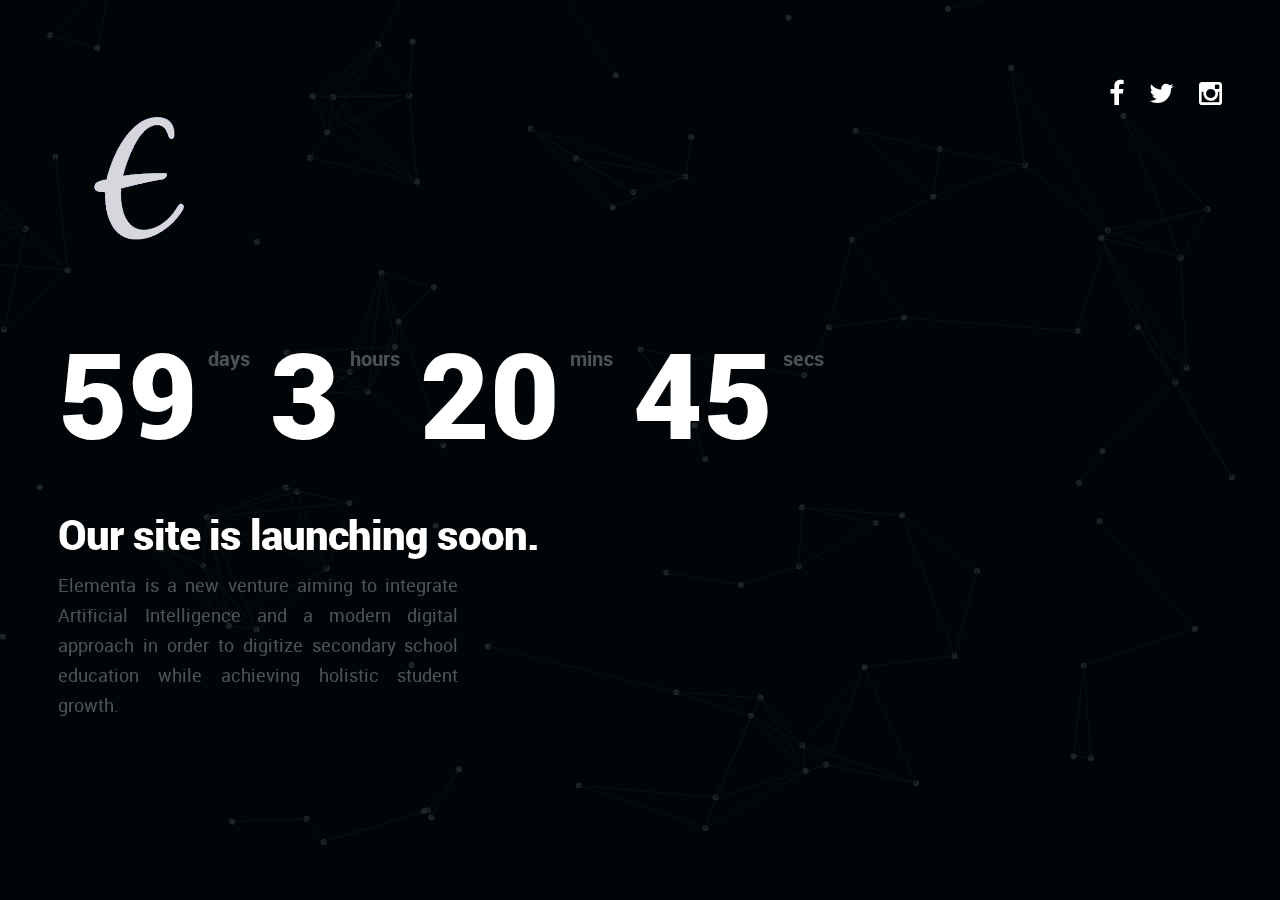
==== index.html @ 538e4998 "Clarification" ====
<!DOCTYPE html>
<!--[if IE 8 ]><html class="no-js oldie ie8" lang="en"> <![endif]-->
<!--[if IE 9 ]><html class="no-js oldie ie9" lang="en"> <![endif]-->
<!--[if (gte IE 9)|!(IE)]><!--><html class="no-js" lang="en"> <!--<![endif]-->
<head>

   <!--- basic page needs
   ================================================== -->
   <meta charset="utf-8">
	<title>Elementa</title>
	<meta name="description" content="">  
	<meta name="author" content="">

   <!-- mobile specific metas
   ================================================== -->
	<meta name="viewport" content="width=device-width, initial-scale=1, maximum-scale=1">

 	<!-- CSS
   ================================================== -->
   <link rel="stylesheet" href="css/base.css">  
   <link rel="stylesheet" href="css/main.css">
   <link rel="stylesheet" href="css/vendor.css">

   <!-- script
   ================================================== -->
	<script src="js/modernizr.js"></script>

   <!-- favicons
	================================================== -->
	<link rel="icon" type="image/png" href="favicon.png">

</head>

<body id="top">

	<!-- header 
   ================================================== -->
   <header>

   <div class="row">
   		<div class="logo">
	         <a href="index.html">Khronos</a>
	      </div> 

			<div class="social-links">
			   <ul>
					<li><a href="https://www.facebook.com/elementaedu/"><i class="fa fa-facebook"></i></a></li>
					<li><a href="https://twitter.com/Elementa_bounds"><i class="fa fa-twitter"></i></a></li>
				   				   
				   <li><a href="https://www.instagram.com/elementa_educate/"><i class="fa fa-instagram"></i></a></li> 
				   			     			
				</ul>
			</div>
   	</div> 

   </header> <!-- /header -->   

   <!-- home
   ================================================== -->
   <section id="home" class="home-particles">

   	<div class="shadow-overlay"></div>

   	<div class="content-wrap-table">		   

		   <div class="main-content-tablecell">

		   	<div class="row">
		   		<div class="col-twelve">

		   			<div id="counter">
		   				<div class="half">
		   					<span>59 <sup>days</sup></span> 
		 						<span>3 <sup>hours</sup></span>
		   				</div>
							<div class="half">
								<span>20 <sup>mins</sup></span>
		 						<span>45 <sup>secs</sup></span>
		 					</div> 
		   			</div>

			  			<div class="bottom-text">
			  				<h1>Our site is launching soon.</h1>
				  			<p style="text-align: justify;">
							Elementa is a new venture aiming to integrate Artificial Intelligence and a modern digital approach in order to digitize secondary school education while achieving holistic student growth. 
				  			</p>				  				
			  			</div>			  						  			   			

			   	</div> <!-- /twelve --> 

			   
		   	</div> <!-- /row -->  

		   </div> <!-- /main-content --> 
		   
		</div> <!-- /content-wrap -->
   
   </section> <!-- /home -->



   <!-- Java Script
   ================================================== --> 
   <script src="js/jquery-2.1.3.min.js"></script>
   <script src="js/plugins.js"></script>
   <script src="js/main.js"></script>

</body>

</html>
---- css/base.css ----
/* =================================================================== 
 *
 *  Khronos v1.0 Base Stylesheet
 *  url: www.styleshout.com
 *  06-10-2016
 *  ------------------------------------------------------------------
 *
 *  TOC:
 *  01. reset
 *  02. basic/base setup styles
 *  03. grid
 *  04. MISC
 *
 * =================================================================== */

 
/* ===================================================================
 * 01. reset - normalize.css v3.0.2 | MIT License | git.io/normalize
 *
 * ------------------------------------------------------------------- */

html {
	font-family: sans-serif;
	-ms-text-size-adjust: 100%;
	-webkit-text-size-adjust: 100%;
}

body {
	margin: 0;
}

article,
aside,
details,
figcaption,
figure,
footer,
header,
hgroup,
main,
menu,
nav,
section,
summary {
	display: block;
}

audio,
canvas,
progress,
video {
	display: inline-block;
	vertical-align: baseline;
}

audio:not([controls]) {
	display: none;
	height: 0;
}

[hidden],
template {
	display: none;
}

a {
	background: transparent;
}

a:active,
a:hover {
	outline: 0;
}

abbr[title] {
	border-bottom: 1px dotted;
}

b,
strong {
	font-weight: bold;
}

dfn {
	font-style: italic;
}

h1 {
	font-size: 2em;
	margin: 0.67em 0;
}

mark {
	background: #ff0;
	color: #000;
}

small {
	font-size: 80%;
}

sub,
sup {
	font-size: 75%;
	line-height: 0;
	position: relative;
	vertical-align: baseline;
}

sup {
	top: -0.5em;
}

sub {
	bottom: -0.25em;
}

img {
	border: 0;
}

svg:not(:root) {
	overflow: hidden;
}

figure {
	margin: 1em 40px;
}

hr {
	-moz-box-sizing: content-box;
	box-sizing: content-box;
	height: 0;
}

pre {
	overflow: auto;
}

code,
kbd,
pre,
samp {
	font-family: monospace, monospace;
	font-size: 1em;
}

button,
input,
optgroup,
select,
textarea {
	color: inherit;
	font: inherit;
	margin: 0;
}

button {
	overflow: visible;
}

button,
select {
	text-transform: none;
}

button,
html input[type="button"],
input[type="reset"],
input[type="submit"] {
	-webkit-appearance: button;
	cursor: pointer;
}

button[disabled],
html input[disabled] {
	cursor: default;
}

button::-moz-focus-inner,
input::-moz-focus-inner {
	border: 0;
	padding: 0;
}

input {
	line-height: normal;
}

input[type="checkbox"],
input[type="radio"] {
	box-sizing: border-box;
	padding: 0;
}

input[type="number"]::-webkit-inner-spin-button,
input[type="number"]::-webkit-outer-spin-button {
	height: auto;
}

input[type="search"] {
	-webkit-appearance: textfield;
	-moz-box-sizing: content-box;
	-webkit-box-sizing: content-box;
	box-sizing: content-box;
}

input[type="search"]::-webkit-search-cancel-button,
input[type="search"]::-webkit-search-decoration {
	-webkit-appearance: none;
}

fieldset {
	border: 1px solid #c0c0c0;
	margin: 0 2px;
	padding: 0.35em 0.625em 0.75em;
}

legend {
	border: 0;
	padding: 0;
}

textarea {
	overflow: auto;
}

optgroup {
	font-weight: bold;
}

table {
	border-collapse: collapse;
	border-spacing: 0;
}

td,
th {
	padding: 0;
}


/* ===================================================================
 * 02. basic/base setup styles - (_basic.scss)
 *
 * ------------------------------------------------------------------- */
html {
	font-size: 62.5%;
	box-sizing: border-box;
}

*,
*::before,
*::after {
	box-sizing: inherit;
}

body {
	font-weight: normal;
	line-height: 1;
	text-rendering: optimizeLegibility;
	word-wrap: break-word;
	-webkit-overflow-scrolling: touch;
	-webkit-text-size-adjust: none;
}

body,
input,
button {
	-moz-osx-font-smoothing: grayscale;
	-webkit-font-smoothing: antialiased;
}

/* -------------------------------------------------------------------
 * Media - (_basic.scss)
 * ------------------------------------------------------------------- */
img,
video {
	max-width: 100%;
	height: auto;
}

/* -------------------------------------------------------------------
 * Typography resets - (_basic.scss)
 * ------------------------------------------------------------------- */
div, dl, dt, dd, ul, ol, li, h1, h2, h3, h4, h5, h6, pre, form, p, blockquote, th, td {
	margin: 0;
	padding: 0;
}
h1, h2, h3, h4, h5, h6 {
	-webkit-font-variant-ligatures: common-ligatures;
	-moz-font-variant-ligatures: common-ligatures;
	font-variant-ligatures: common-ligatures;
	text-rendering: optimizeLegibility;
}
em, i {
	font-style: italic;
	line-height: inherit;
}
strong, b {
	font-weight: bold;
	line-height: inherit;
}
small {
	font-size: 60%;
	line-height: inherit;
}
ol, ul {
	list-style: none;
}
li {
	display: block;
}

/* -------------------------------------------------------------------
 * links - (_basic.scss)
 * ------------------------------------------------------------------- */
a {
	text-decoration: none;
	line-height: inherit;
}

a img {
	border: none;
}

/* ------------------------------------------------------------------- 
 * inputs - (_basic.scss)
 * ------------------------------------------------------------------- */
fieldset {
	margin: 0;
	padding: 0;
}

input[type="email"],
input[type="number"],
input[type="search"],
input[type="text"],
input[type="tel"],
input[type="url"],
input[type="password"],
textarea {
	-webkit-appearance: none;
	-moz-appearance: none;
	-ms-appearance: none;
	-o-appearance: none;
	appearance: none;
}


/* ===================================================================
 * 03. grid - (_grid.scss)
 *
 * ------------------------------------------------------------------- */
.row {
	width: 94%;
	max-width: 1170px;
	margin: 0 auto;
}

.row:before,
.row:after {
	content: "";
	display: table;
}

.row:after {
	clear: both;
}

.row .row {
	width: auto;
	max-width: none;
	margin-left: -20px;
	margin-right: -20px;
}

[class*="col-"],
.bgrid {
	float: left;
}

[class*="col-"] + [class*="col-"].end {
	float: right;
}

[class*="col-"] {
	padding: 0 20px;
}

.col-one {
	width: 8.33333%;
}
.col-two, .col-1-6 {
	width: 16.66667%;
}
.col-three, .col-1-4 {
	width: 25%;
}
.col-four, .col-1-3 {
	width: 33.33333%;
}
.col-five {
	width: 41.66667%;
}
.col-six, .col-1-2 {
	width: 50%;
}
.col-seven {
	width: 58.33333%;
}
.col-eight, .col-2-3 {
	width: 66.66667%;
}
.col-nine, .col-3-4 {
	width: 75%;
}
.col-ten, .col-5-6 {
	width: 83.33333%;
}
.col-eleven {
	width: 91.66667%;
}
.col-twelve, .col-full {
	width: 100%;
}

/* --------------------------------------------------------------- 
 * small screens - (_base.scss)
 * --------------------------------------------------------------- */
@media screen and (max-width:1024px) {
	.row .row {
		margin-left: -18px;
		margin-right: -18px;
	}

	[class*="col-"] {
		padding: 0 18px;
	}

}

/* ---------------------------------------------------------------
 * tablets - (_base.scss)
 * --------------------------------------------------------------- */
@media screen and (max-width:768px) {
	.row {
		width: auto;
		padding-left: 30px;
		padding-right: 30px;
	}

	.row .row {
		padding-left: 0;
		padding-right: 0;
		margin-left: -15px;
		margin-right: -15px;
	}

	[class*="col-"] {
		padding: 0 15px;
	}

	.tab-1-4 {
		width: 25%;
	}

	.tab-1-3 {
		width: 33.33333%;
	}

	.tab-1-2 {
		width: 50%;
	}

	.tab-2-3 {
		width: 66.66667%;
	}

	.tab-3-4 {
		width: 75%;
	}

	.tab-full {
		width: 100%;
	}

}

/* --------------------------------------------------------------- 
 * large mobile devices - (_base.scss)
 * --------------------------------------------------------------- */
@media screen and (max-width:600px) {
	.row {
		padding-left: 25px;
		padding-right: 25px;
	}

	.row .row {
		margin-left: -10px;
		margin-right: -10px;
	}

	[class*="col-"] {
		padding: 0 10px;
	}

	.mob-1-4 {
		width: 25%;
	}

	.mob-1-2 {
		width: 50%;
	}

	.mob-3-4 {
		width: 75%;
	}

	.mob-full {
		width: 100%;
	}

}

/* --------------------------------------------------------------- 
 * small mobile devices - (_base.scss)
 * --------------------------------------------------------------- */
@media screen and (max-width:400px) {
	.row .row {
		padding-left: 0;
		padding-right: 0;
		margin-left: 0;
		margin-right: 0;
	}

	[class*="col-"] {
		width: 100% !important;
		float: none !important;
		clear: both !important;
		margin-left: 0;
		margin-right: 0;
		padding: 0;
	}

	[class*="col-"] + [class*="col-"].end {
		float: none;
	}

}


/* ===================================================================
 * block grids - (_base.scss)
 *
 * ------------------------------------------------------------------- */

[class*="block-"]:before, [class*="block-"]:after {
	content: "";
	display: table;
}

[class*="block-"]:after {
	clear: both;
}

.block-1-6 .bgrid {
	width: 16.66667%;
}

.block-1-4 .bgrid {
	width: 25%;
}

.block-1-3 .bgrid {
	width: 33.33333%;
}

.block-1-2 .bgrid {
	width: 50%;
}

/**
 * Clearing for block grid columns. Allow columns with 
 * different heights to align properly.
 */
.block-1-6 .bgrid:nth-child(6n+1),
.block-1-4 .bgrid:nth-child(4n+1),
.block-1-3 .bgrid:nth-child(3n+1),
.block-1-2 .bgrid:nth-child(2n+1) {
	clear: both;
}

/* ---------------------------------------------------------------
 * small screens - (_base.scss)
 * --------------------------------------------------------------- */
@media screen and (max-width:1024px) {
	.block-s-1-6 .bgrid {
		width: 16.66667%;
	}

	.block-s-1-4 .bgrid {
		width: 25%;
	}

	.block-s-1-3 .bgrid {
		width: 33.33333%;
	}

	.block-s-1-2 .bgrid {
		width: 50%;
	}

	.block-s-full .bgrid {
		width: 100%;
		clear: both;
	}

	[class*="block-s-"] .bgrid:nth-child(n) {
		clear: none;
	}

	.block-s-1-6 .bgrid:nth-child(6n+1),
	.block-s-1-4 .bgrid:nth-child(4n+1),
	.block-s-1-3 .bgrid:nth-child(3n+1),
	.block-s-1-2 .bgrid:nth-child(2n+1) {
		clear: both;
	}

}

/* ---------------------------------------------------------------
 * tablets - (_base.scss)
 * --------------------------------------------------------------- */
@media screen and (max-width:768px) {
	.block-tab-1-6 .bgrid {
		width: 16.66667%;
	}

	.block-tab-1-4 .bgrid {
		width: 25%;
	}

	.block-tab-1-3 .bgrid {
		width: 33.33333%;
	}

	.block-tab-1-2 .bgrid {
		width: 50%;
	}

	.block-tab-full .bgrid {
		width: 100%;
		clear: both;
	}

	[class*="block-tab-"] .bgrid:nth-child(n) {
		clear: none;
	}

	.block-tab-1-6 .bgrid:nth-child(6n+1),
	.block-tab-1-4 .bgrid:nth-child(4n+1),
	.block-tab-1-3 .bgrid:nth-child(3n+1),
	.block-tab-1-2 .bgrid:nth-child(2n+1) {
		clear: both;
	}

}

/* ---------------------------------------------------------------
 * large mobile devices - (_base.scss)
 * --------------------------------------------------------------- */
@media screen and (max-width:600px) {
	.block-mob-1-6 .bgrid {
		width: 16.66667%;
	}

	.block-mob-1-4 .bgrid {
		width: 25%;
	}

	.block-mob-1-3 .bgrid {
		width: 33.33333%;
	}

	.block-mob-1-2 .bgrid {
		width: 50%;
	}

	.block-mob-full .bgrid {
		width: 100%;
		clear: both;
	}

	[class*="block-mob-"] .bgrid:nth-child(n) {
		clear: none;
	}

	.block-mob-1-6 .bgrid:nth-child(6n+1),
	.block-mob-1-4 .bgrid:nth-child(4n+1),
	.block-mob-1-3 .bgrid:nth-child(3n+1),
	.block-mob-1-2 .bgrid:nth-child(2n+1) {
		clear: both;
	}

}

/* ---------------------------------------------------------------
 * stack on small mobile devices - (_base.scss)
 * --------------------------------------------------------------- */
@media screen and (max-width:400px) {
	.stack .bgrid {
		width: 100% !important;
		float: none !important;
		clear: both !important;
		margin-left: 0;
		margin-right: 0;
	}

}


/* ===================================================================
 * 04. MISC  - (_base.scss)
 *
 * ------------------------------------------------------------------- */

/**
 * Clearing - (http://nicolasgallagher.com/micro-clearfix-hack/
 */
.group:before,
.group:after {
	content: "";
	display: table;
}

.group:after {
	clear: both;
}

/**
 * Misc Helper Styles 
 */
.hide {
	display: none;
}

.invisible {
	visibility: hidden;
}

.antialiased {
	-webkit-font-smoothing: antialiased;
	-moz-osx-font-smoothing: grayscale;
}

.overflow-hidden {
	overflow: hidden;
}

.remove-bottom {
	margin-bottom: 0;
}

.half-bottom {
	margin-bottom: 1.5rem !important;
}

.add-bottom {
	margin-bottom: 3rem !important;
}

.no-border {
	border: none;
}

.full-width {
	width: 100%;
}

.text-center {
	text-align: center;
}

.text-left {
	text-align: left;
}

.text-right {
	text-align: right;
}

.pull-left {
	float: left;
}

.pull-right {
	float: right;
}

.align-center {
	margin-left: auto;
	margin-right: auto;
	text-align: center;
}
---- css/main.css ----
/* =================================================================== 
 *
 *  Khronos v1.0 Main Stylesheet
 *  url: www.styleshout.com
 *  06-10-2016
 *  ------------------------------------------------------------------
 *
 *  TOC:
 *  01. webfonts and iconfonts
 *  02. base style overrides
 *  03. typography & general theme styles
 *  04. preloader
 *  05. forms
 *  06. buttons
 *  07. other components
 *  08. header styles
 *  09. home
 *  10. info
 *  11. cta
 *  12. footer
 *
 * =================================================================== */


/* ===================================================================
 * 01. webfonts and iconfonts - (_document-setup)
 *
 * ------------------------------------------------------------------- */
@import url("fonts.css");
@import url("font-awesome/css/font-awesome.min.css");
@import url("micons/micons.css");


/* ===================================================================
 * 02. base style overrides - (_document-setup)
 *
 * ------------------------------------------------------------------- */
html {
	font-size: 10px;
}
@media only screen and (max-width:1024px) {
	html {
		font-size: 9.375px;
	}
}
@media only screen and (max-width:768px) {
	html {
		font-size: 10px;
	}
}
@media only screen and (max-width:400px) {
	html {
		font-size: 9.375px;
	}
}
html, body {
	height: 100%;
}
body {
	background: #FFFFFF;
	font-family: "roboto-regular", sans-serif;
	font-size: 1.6rem;
	line-height: 3rem;
	color: #333333;
}

/* ------------------------------------------------------------------- 
 * links - (_document-setup) 
 * ------------------------------------------------------------------- */
a, a:visited {
	color: #057f78;
	-moz-transition: all 0.3s ease-in-out;
	-o-transition: all 0.3s ease-in-out;
	-webkit-transition: all 0.3s ease-in-out;
	-ms-transition: all 0.3s ease-in-out;
	transition: all 0.3s ease-in-out;
}
a:hover, a:focus {
	color: #000000;
}

/* ===================================================================
 * 03. typography & general theme styles - (_document-setup.scss) 
 *
 * ------------------------------------------------------------------- */
h1, h2, h3, h4, h5, h6, .h01, .h02, .h03, .h04, .h05, .h06 {
	font-family: "roboto-black", sans-serif;
	color: #151515;
	font-style: normal;
	text-rendering: optimizeLegibility;
	margin-bottom: 2.1rem;
}
h3, .h03, h4, .h04 {
	margin-bottom: 1.8rem;
}
h5, .h05, h6, .h06 {
	margin-bottom: 1.2rem;
}
h1, .h01 {
	font-size: 3.1rem;
	line-height: 1.35;
	letter-spacing: -.1rem;
}
@media only screen and (max-width:600px) {
	h1, .h01 {
		font-size: 2.6rem;
		letter-spacing: -.07rem;
	}
}
h2, .h02 {
	font-size: 2.4rem;
	line-height: 1.25;
}
h3, .h03 {
	font-size: 2rem;
	line-height: 1.5;
}
h4, .h04 {
	font-size: 1.7rem;
	line-height: 1.76;
}
h5, .h05 {
	font-size: 1.4rem;
	line-height: 1.7;
	text-transform: uppercase;
	letter-spacing: .2rem;
}
h6, .h06 {
	font-size: 1.3rem;
	line-height: 1.85;
	text-transform: uppercase;
	letter-spacing: .2rem;
}
p img {
	margin: 0;
}
p.lead {
	font-family: "roboto-light", serif;
	font-size: 2rem;
	line-height: 1.8;
	color: #4d4d4d;
}
@media only screen and (max-width:768px) {
	p.lead {
		font-size: 1.8rem;
	}
}
em, i, strong, b {
	font-size: 1.6rem;
	line-height: 3rem;
	font-style: normal;
	font-weight: normal;
}
em, i {
	font-family: "roboto-italic", serif;
}
strong, b {
	font-family: "roboto-bold", serif;
}
small {
	font-size: 1.1rem;
	line-height: inherit;
}
blockquote {
	margin: 3rem 0;
	padding-left: 4rem;
	position: relative;
}
blockquote:before {
	content: "\201C";
	font-size: 8rem;
	line-height: 0px;
	margin: 0;
	color: #333;
	font-family: arial, sans-serif;
	position: absolute;
	top: 3rem;
	left: 0;
}
blockquote p {
	font-family: georgia, serif;
	font-style: italic;
	padding: 0;
	font-size: 1.9rem;
	line-height: 1.75;
}
blockquote cite {
	display: block;
	font-size: 1.2rem;
	font-style: normal;
	line-height: 1.65;
}
blockquote cite:before {
	content: "\2014 \0020";
}
blockquote cite a, blockquote cite a:visited {
	color: #4d4d4d;
	border: none;
}
abbr {
	font-family: "roboto-bold", serif;
	font-variant: small-caps;
	text-transform: lowercase;
	letter-spacing: .05rem;
	color: #4d4d4d;
}
var, kbd, samp, code, pre {
	font-family: Consolas, "Andale Mono", Courier, "Courier New", monospace;
}
pre {
	padding: 2.4rem 3rem 3rem;
	background: #F1F1F1;
}
code {
	font-size: 1.4rem;
	margin: 0 .2rem;
	padding: .3rem .6rem;
	white-space: nowrap;
	background: #F1F1F1;
	border: 1px solid #E1E1E1;
	border-radius: 3px;
}
pre > code {
	display: block;
	white-space: pre;
	line-height: 2;
	padding: 0;
	margin: 0;
}
pre.prettyprint > code {
	border: none;
}
del {
	text-decoration: line-through;
}
abbr[title], dfn[title] {
	border-bottom: 1px dotted;
	cursor: help;
}
mark {
	background: #FFF49B;
	color: #000;
}
hr {
	border: solid #d2d2d2;
	border-width: 1px 0 0;
	clear: both;
	margin: 2.4rem 0 1.5rem;
	height: 0;
}

/* ------------------------------------------------------------------- 
 * Lists - (_document-setup)  
 * ------------------------------------------------------------------- */
ol {
	list-style: decimal;
}
ul {
	list-style: disc;
}
li {
	display: list-item;
}
ol, ul {
	margin-left: 1.7rem;
}
ul li {
	padding-left: .4rem;
}
ul ul, ul ol, ol ol, ol ul {
	margin: .6rem 0 .6rem 1.7rem;
}
ul.disc li {
	display: list-item;
	list-style: none;
	padding: 0 0 0 .8rem;
	position: relative;
}
ul.disc li::before {
	content: "";
	display: inline-block;
	width: 8px;
	height: 8px;
	border-radius: 50%;
	background: #034e4a;
	position: absolute;
	left: -17px;
	top: 11px;
	vertical-align: middle;
}
dt {
	margin: 0;
	color: #034e4a;
}
dd {
	margin: 0 0 0 2rem;
}

/* ------------------------------------------------------------------- 
 * Spacing - (_document-setup)  
 * ------------------------------------------------------------------- */
button, .button {
	margin-bottom: 1.2;
}
fieldset {
	margin-bottom: 1.5rem;
}
input,
textarea,
select,
pre,
blockquote,
figure,
table,
p,
ul,
ol,
dl,
form,
.fluid-video-wrapper,
.ss-custom-select {
	margin-bottom: 3rem;
}

/* ------------------------------------------------------------------- 
 * floated image - (_document-setup)  
 * ------------------------------------------------------------------- */
img.pull-right {
	margin: 1.5rem 0 0 3rem;
}
img.pull-left {
	margin: 1.5rem 3rem 0 0;
}

/* ------------------------------------------------------------------- 
 * block grids paddings
 * ------------------------------------------------------------------- */
.bgrid {
	padding: 0 20px;
}
@media only screen and (max-width:1024px) {
	.bgrid {
		padding: 0 18px;
	}
}
@media only screen and (max-width:768px) {
	.bgrid {
		padding: 0 15px;
	}
}
@media only screen and (max-width:600px) {
	.bgrid {
		padding: 0 10px;
	}
}
@media only screen and (max-width:400px) {
	.bgrid {
		padding: 0;
	}
}

 
/* ===================================================================
 * 04. preloader - (_preloader-1.scss)
 *
 * ------------------------------------------------------------------- */
#preloader {
	position: fixed;
	top: 0;
	left: 0;
	right: 0;
	bottom: 0;
	background: #050505;
	z-index: 800;
	height: 100%;
	width: 100%;
}
.no-js #preloader, .oldie #preloader {
	display: none;
}
#loader {
	position: absolute;
	left: 50%;
	top: 50%;
	width: 60px;
	height: 60px;
	margin: -30px 0 0 -30px;
	padding: 0;
}
#loader:before {
	content: "";
	border-top: 6px solid rgba(255, 255, 255, 0.1);
	border-right: 6px solid rgba(255, 255, 255, 0.1);
	border-bottom: 6px solid rgba(255, 255, 255, 0.1);
	border-left: 6px solid #FFFFFF;
	-webkit-animation: load 1.1s infinite linear;
	animation: load 1.1s infinite linear;
	display: block;
	border-radius: 50%;
	width: 60px;
	height: 60px;
}
@-webkit-keyframes load {
	0% {
		-webkit-transform: rotate(0deg);
		transform: rotate(0deg);
	}
	100% {
		-webkit-transform: rotate(360deg);
		transform: rotate(360deg);
	}
}
@keyframes load {
	0% {
		-webkit-transform: rotate(0deg);
		transform: rotate(0deg);
	}
	100% {
		-webkit-transform: rotate(360deg);
		transform: rotate(360deg);
	}
}


/* ===================================================================
 * 05. forms - (_forms.scss)
 *
 * ------------------------------------------------------------------- */
fieldset {
	border: none;
}
input[type="email"],
input[type="number"],
input[type="search"],
input[type="text"],
input[type="tel"],
input[type="url"],
input[type="password"],
textarea,
select {
	display: block;
	height: 6rem;
	padding: 1.5rem 2rem;
	border: none;
	border-bottom: 3px solid rgba(17, 17, 17, 0.5);
	outline: none;
	vertical-align: middle;
	color: #333333;
	font-family: "roboto-regular", sans-serif;
	font-size: 1.7rem;
	line-height: 3rem;
	max-width: 100%;
	background: transparent;
	-moz-transition: all 0.3s ease-in-out;
	-o-transition: all 0.3s ease-in-out;
	-webkit-transition: all 0.3s ease-in-out;
	-ms-transition: all 0.3s ease-in-out;
	transition: all 0.3s ease-in-out;
}
textarea {
	min-height: 25rem;
}
input[type="email"]:focus,
input[type="number"]:focus,
input[type="search"]:focus,
input[type="text"]:focus,
input[type="tel"]:focus,
input[type="url"]:focus,
input[type="password"]:focus,
textarea:focus,
select:focus {
	color: #000000;
	border-color: #034e4a;
}
label, legend {
	font-family: "roboto-bold", sans-serif;
	font-size: 1.6rem;
	margin-bottom: .6rem;
	color: black;
	display: block;
}
input[type="checkbox"],
input[type="radio"] {
	display: inline;
}

label > .label-text {
	display: inline-block;
	margin-left: 1rem;
	font-family: "roboto-regular", sans-serif;
	line-height: inherit;
}

label > input[type="checkbox"],
label > input[type="radio"] {
	margin: 0;
	position: relative;
	top: .15rem;
}

/* ------------------------------------------------------------------- 
 * Style Placeholder Text  
 * ------------------------------------------------------------------- */
::-webkit-input-placeholder {
	color: gray;
}
:-moz-placeholder {
	color: gray;  /* Firefox 18- */
}
::-moz-placeholder {
	color: gray;  /* Firefox 19+ */
}
:-ms-input-placeholder {
	color: gray;
}
.placeholder {
	color: gray !important;
}

/* ===================================================================
 * 06. buttons - (_button-essentials.scss)
 *
 * ------------------------------------------------------------------- */
.button,
a.button,
button,
input[type="submit"],
input[type="reset"],
input[type="button"] {
	display: inline-block;
	font-family: "roboto-black", sans-serif;
	font-size: 1.4rem;
	text-transform: uppercase;
	letter-spacing: .3rem;
	height: 5.4rem;
	line-height: 5.4rem;
	padding: 0 3rem;
	margin: 0 .3rem 1.2rem 0;
	background: #d8d8d8;
	color: #313131;
	text-decoration: none;
	cursor: pointer;
	text-align: center;
	white-space: nowrap;
	border: none;
	-moz-transition: all 0.3s ease-in-out;
	-o-transition: all 0.3s ease-in-out;
	-webkit-transition: all 0.3s ease-in-out;
	-ms-transition: all 0.3s ease-in-out;
	transition: all 0.3s ease-in-out;
}

.button:hover,
a.button:hover,
button:hover,
input[type="submit"]:hover,
input[type="reset"]:hover,
input[type="button"]:hover,
.button:focus,
button:focus,
input[type="submit"]:focus,
input[type="reset"]:focus,
input[type="button"]:focus {
	background: #bebebe;
	color: #000000;
	outline: 0;
}

.button.button-primary,
a.button.button-primary,
button.button-primary,
input[type="submit"].button-primary,
input[type="reset"].button-primary,
input[type="button"].button-primary {
	background: #034e4a;
	color: #FFFFFF;
}

.button.button-primary:hover,
a.button.button-primary:hover,
button.button-primary:hover,
input[type="submit"].button-primary:hover,
input[type="reset"].button-primary:hover,
input[type="button"].button-primary:hover,
.button.button-primary:focus,
button.button-primary:focus,
input[type="submit"].button-primary:focus,
input[type="reset"].button-primary:focus,
input[type="button"].button-primary:focus {
	background: #1f1f1f;
}

button.full-width,
.button.full-width {
	width: 100%;
	margin-right: 0;
}

button.medium,
.button.medium {
	height: 5.7rem !important;
	line-height: 5.7rem !important;
	padding: 0 1.8rem !important;
}

button.large,
.button.large {
	height: 6rem !important;
	line-height: 6rem !important;
	padding: 0rem 3rem !important;
}

button.stroke,
.button.stroke {
	background: transparent !important;
	border: 3px solid #313131;
	line-height: 4.8rem;
}

button.stroke.medium,
.button.stroke.medium {
	line-height: 5.1rem !important;
}

button.stroke.large,
.button.stroke.large {
	line-height: 5.4rem !important;
}

button.stroke:hover,
.button.stroke:hover {
	border: 3px solid #034e4a;
	color: #034e4a;
}

button::-moz-focus-inner,
input::-moz-focus-inner {
	border: 0;
	padding: 0;
}


/* ===================================================================
 * 07. other components - (_others.scss)
 *
 * ------------------------------------------------------------------- */

/* ------------------------------------------------------------------- 
 * additional typo styles - (_additional-typo.scss)
 * ------------------------------------------------------------------- */

/* drop cap 
 * ----------------------------------------------- */
.drop-cap:first-letter {
	float: left;
	margin: 0;
	padding: 1.5rem .6rem 0 0;
	font-size: 8.4rem;
	font-family: "roboto-bold", sans-serif;
	line-height: 6rem;
	text-indent: 0;
	background: transparent;
	color: #151515;
}

/* line definition style 
 * ----------------------------------------------- */
.lining dt, .lining dd {
	display: inline;
	margin: 0;
}
.lining dt + dt:before, .lining dd + dt:before {
	content: "\A";
	white-space: pre;
}
.lining dd + dd:before {
	content: ", ";
}
.lining dd + dd:before {
	content: ", ";
}
.lining dd:before {
	content: ": ";
	margin-left: -0.2em;
}

/* dictionary definition style 
 * ----------------------------------------------- */
.dictionary-style dt {
	display: inline;
	counter-reset: definitions;
}
.dictionary-style dt + dt:before {
	content: ", ";
	margin-left: -0.2em;
}
.dictionary-style dd {
	display: block;
	counter-increment: definitions;
}
.dictionary-style dd:before {
	content: counter(definitions, decimal) ". ";
}

/** 
 * Pull Quotes
 * -----------
 * markup:
 *
 * <aside class="pull-quote">
 *		<blockquote>
 *			<p></p>
 *		</blockquote>
 *	</aside>
 *
 * --------------------------------------------------------------------- */
.pull-quote {
	position: relative;
	padding: 2.1rem 3rem 2.1rem 0px;
}
.pull-quote:before, .pull-quote:after {
	height: 1em;
	position: absolute;
	font-size: 8rem;
	font-family: Arial, Sans-Serif;
	color: #333;
}
.pull-quote:before {
	content: "\201C";
	top: 33px;
	left: 0;
}
.pull-quote:after {
	content: '\201D';
	bottom: -33px;
	right: 0;
}
.pull-quote blockquote {
	margin: 0;
}
.pull-quote blockquote:before {
	content: none;
}

/** 
 * Stats Tab
 * ---------
 * markup:
 *
 * <ul class="stats-tabs">
 *		<li><a href="#">[value]<em>[name]</em></a></li>
 *	</ul>
 *
 * Extend this object into your markup.
 *
 * --------------------------------------------------------------------- */
.stats-tabs {
	padding: 0;
	margin: 3rem 0;
}
.stats-tabs li {
	display: inline-block;
	margin: 0 1.5rem 3rem 0;
	padding: 0 1.5rem 0 0;
	border-right: 1px solid #ccc;
}
.stats-tabs li:last-child {
	margin: 0;
	padding: 0;
	border: none;
}
.stats-tabs li a {
	display: inline-block;
	font-size: 2.5rem;
	font-family: "roboto-bold", sans-serif;
	border: none;
	color: #252525;
}
.stats-tabs li a:hover {
	color: #034e4a;
}
.stats-tabs li a em {
	display: block;
	margin: .6rem 0 0 0;
	font-size: 1.4rem;
	font-family: "roboto-regular", sans-serif;
	color: #4d4d4d;
}


/* ===================================================================
 * 08. header styles - (_layout.scss)
 *
 * ------------------------------------------------------------------- */
header {
	width: 100%;
	height: auto;
	position: absolute;
	left: 0;
	top: 0;
	z-index: 700;
}
header .row {
	height: auto;
	max-width: 1290px;
	position: relative;
}

/* ------------------------------------------------------------------- 
 * header logo - (_layout.css) 
 * ------------------------------------------------------------------- */
header .logo {
	position: relative;
	left: 0px;
	top: 0;
	margin-top: 78px;
}
header .logo a {
	display: block;
	margin: 0;
	padding: 0;
	outline: 0;
	border: none;
	width: 200px;
	height: 200px;
	background: url("../images/logo1.png") no-repeat center;
	background-size: 200px 200px;
	font: 0/0 a;
	text-shadow: none;
	color: transparent;
	-moz-transition: all 0.5s ease-in-out;
	-o-transition: all 0.5s ease-in-out;
	-webkit-transition: all 0.5s ease-in-out;
	-ms-transition: all 0.5s ease-in-out;
	transition: all 0.5s ease-in-out;
}

/* ------------------------------------------------------------------- 
 * header social - (_layout.css)  
 * ------------------------------------------------------------------- */
header .social-links {
	position: absolute;
	right: 20px;
	top: 78px;
	text-align: right;
}

header .social-links ul {
	display: block;
	list-style: none;
	margin: 0;
	padding: 0;
	font-size: 2.7rem;
}

header .social-links ul li {
	display: inline-block;
	padding: 0 .9rem;
}

header .social-links ul li:last-child {
	padding-right: 0;
}

header .social-links ul li a,
header .social-links ul li a:visited {
	color: #FFFFFF;
}

header .social-links ul li a:hover,
header .social-links ul li a:focus {
	color: #057f78;
}

/* ------------------------------------------------------------------- 
 * responsive:
 * header section 
 * ------------------------------------------------------------------- */
@media only screen and (max-width:1024px) {
	header .logo {
		left: 24px;
		margin-top: 42px;
	}
	header .logo a {
		width: 90px;
		height: 78px;
		background-size: 90px 78px;
	}
	header .social-links {
		right: 18px;
		top: 54px;
	}
}
@media only screen and (max-width:768px) {
	header .logo {
		left: 51px;
		margin-top: 36px;
	}
	header .logo a {
		width: 80px;
		height: 70px;
		background-size: 80px 70px;
	}
	header .social-links {
		right: 45px;
		top: 48px;
	}
}
@media only screen and (max-width:600px) {
	header .logo {
		left: 41px;
		margin-top: 30px;
	}
	header .logo a {
		width: 70px;
		height: 61px;
		background-size: 70px 61px;
	}
	header .social-links {
		right: 41px;
		top: 42px;
	}
	header .social-links ul {
		font-size: 2.4rem;
	}
}
@media only screen and (max-width:500px) {
	header .logo {
		left: 35px;
	}
	header .social-links {
		right: 35px;
	}
	header .social-links ul {
		font-size: 2.1rem;
	}
	header .social-links ul li {
		padding: 0 .6rem;
	}
}
@media only screen and (max-width:380px) {
	header .logo {
		left: 30px;
		margin-top: 30px;
	}
	header .logo a {
		width: 60px;
		height: 52px;
		background-size: 60px 52px;
	}
	header .social-links ul {
		font-size: 2rem;
	}
	header .social-links li {
		padding: 0 .3rem;
	}
}

/* ===================================================================
 * 09. home - (_layout.scss)
 *
 * ------------------------------------------------------------------- */
#home {
	background: #020507;
	width: 100%;
	height: 100%;
	min-height: 800px;
	z-index: 600;
	position: relative;
}
#home .shadow-overlay {
	position: absolute;
	top: 0;
	left: 0;
	width: 100%;
	height: 100%;
	opacity: .9;
	background: -moz-linear-gradient(left, black 0%, black 20%, transparent 100%);  /* FF3.6-15 */
	background: -webkit-linear-gradient(left, black 0%, black 20%, transparent 100%);  /* Chrome10-25,Safari5.1-6 */
	background: linear-gradient(to right, black 0%, black 20%, transparent 100%);  /* W3C, IE10+, FF16+, Chrome26+, Opera12+, Safari7+ */
	filter: progid:DXImageTransform.Microsoft.gradient(startColorstr='#000000', endColorstr='#00000000', GradientType=1);  /* IE6-9 */
}
#home .row {
	max-width: 1290px;
}

#home.home-static {
	background-image: url(../images/home-bg.jpg);
	background-repeat: no-repeat;
	background-position: center;
	-webkit-background-size: cover;
	-moz-background-size: cover;
	background-size: cover;
}

#home.home-particles {
	background: #020507;
	overflow: hidden;
}
#home.home-particles .pg-canvas {
	position: absolute;
	top: 0;
	left: 0;
	height: 100% !important;
	width: 100% !important;
	opacity: .12;
}
#home.home-particles .shadow-overlay {
	display: none;
}

#home.home-slides {
	height: 100% !important;
}

.content-wrap-table {
	width: 100%;
	height: 100%;
	display: table;
	position: relative;
}
.main-content-tablecell {
	display: table-cell;
	vertical-align: bottom;
	z-index: 700;
}
.main-content-tablecell .row {
	position: relative;
	padding-top: 4.2rem;
	padding-bottom: 15rem;
}

.main-content-tablecell #counter {
	margin-bottom: 4.2rem;
}
.main-content-tablecell #counter:before,
.main-content-tablecell #counter:after {
	content: "";
	display: table;
}
.main-content-tablecell #counter:after {
	clear: both;
}
.main-content-tablecell #counter .half {
	float: left;
}
.main-content-tablecell #counter span {
	float: left;
	text-align: right;
	color: #FFFFFF;
	font-family: "roboto-black", sans-serif;
	font-size: 12rem;
	line-height: 1;
	padding: 0;
	margin-bottom: 1.5rem;
}
.main-content-tablecell #counter span sup {
	font-family: "roboto-bold", sans-serif;
	font-size: .17em;
	color: rgba(255, 255, 255, 0.3);
	top: -3.6em;
	right: 1em;
}
.main-content-tablecell h1 {
	font-size: 4.2rem;
	line-height: 1.143;
	color: #FFFFFF;
	margin-bottom: 1.2rem;
	max-width: 600px;
	position: relative;
}
.main-content-tablecell p {
	color: rgba(255, 255, 255, 0.3);
	font-family: "roboto-regular", sans-serif;
	font-size: 1.8rem;
	max-width: 400px;
}

.scroll-icon {
	position: absolute;
	width: 200px;
	height: 90px;
	padding-right: 3.5rem;
	bottom: 0;
	right: 20px;
	text-align: right;
	border-right: 1px dashed rgba(255, 255, 255, 0.3);
}
.scroll-icon .scroll-text {
	font-family: "roboto-bold", sans-serif;
	font-size: 1.5rem;
	color: #FFFFFF;
	margin-top: 1.5rem;
}
.scroll-icon .end-top {
	content: "";
	background-color: #FFFFFF;
	width: 7px;
	height: 7px;
	border-radius: 50%;
	display: inline-block;
	vertical-align: top;
	position: absolute;
	top: -6px;
	right: -4px;
}
.scroll-icon .mouse {
	position: absolute;
	height: 38px;
	width: 25px;
	border: 3px solid #FFFFFF;
	border-radius: 12px;
	right: -13px;
	top: 10px;
	display: block;
	text-align: center;
	z-index: 700;
	-webkit-animation: vertical 3s ease infinite;
	animation: vertical 3s ease infinite;
}
.scroll-icon .mouse::before {
	content: "";
	display: block;
	height: 5px;
	width: 3px;
	background-color: #FFFFFF;
	position: absolute;
	top: 6px;
	left: 50%;
	margin-left: -1.5px;
	border-radius: 2px;
}
@-webkit-keyframes vertical {
	0%, 60%, 80%, 100% {
		-webkit-transform: translateY(0);
	}
	20% {
		-webkit-transform: translateY(-5px);
	}
	40% {
		-webkit-transform: translateY(20px);
	}
}
@keyframes vertical {
	0%, 60%, 80%, 100% {
		-webkit-transform: translateY(0);
	}
	20% {
		-webkit-transform: translateY(-5px);
	}
	40% {
		-webkit-transform: translateY(20px);
	}
}

/* ------------------------------------------------------------------- 
 * responsive:
 * home section 
 * ------------------------------------------------------------------- */
@media only screen and (max-width:1200px) {
	.main-content-tablecell #counter {
		margin-bottom: 2.4rem;
	}
	.main-content-tablecell #counter span {
		font-size: 11rem;
	}
}
@media only screen and (max-width:1024px) {
	.main-content-tablecell h1 {
		font-size: 3.5rem;
	}
	.main-content-tablecell p {
		font-size: 1.7rem;
	}
}
@media only screen and (max-width:768px) {
	.main-content-tablecell #counter {
		margin-bottom: 1.2rem;
	}
	.main-content-tablecell #counter span {
		font-size: 10.4rem;
	}
	.main-content-tablecell .row {
		padding-bottom: 12rem;
	}
	.main-content-tablecell h1 {
		font-size: 3.2rem;
	}
	.main-content-tablecell p {
		font-size: 1.6rem;
	}
	.scroll-icon {
		right: 45px;
	}
	.scroll-icon .scroll-text {
		font-size: 1.4rem;
	}
}
@media only screen and (max-width:600px) {
	#home {
		min-height: 700px;
	}
	.main-content-tablecell #counter {
		margin-bottom: .9rem;
	}
	.main-content-tablecell #counter span {
		font-size: 8.4rem;
	}
	.main-content-tablecell h1 {
		font-size: 2.7rem;
	}
}
@media only screen and (max-width:500px) {
	.main-content-tablecell #counter span {
		font-size: 7.2rem;
	}
}
@media only screen and (max-width:400px) {
	#home {
		min-height: 600px;
	}
	.main-content-tablecell #counter {
		margin-bottom: 1.5rem;
	}
	.main-content-tablecell #counter span {
		font-size: 6rem;
		margin-bottom: .9rem;
	}
	.main-content-tablecell #counter span sup {
		font-size: .2em;
		top: -2.8em;
	}
	.main-content-tablecell h1 {
		font-size: 2.4rem;
	}
}


/* ===================================================================
 * 10. info - (_layout.scss)
 *
 * ------------------------------------------------------------------- */
#info {
	background: #FFFFFF;
	background-image: url(../images/info-bg.jpg);
	background-attachment: fixed;
	background-repeat: no-repeat;
	background-position: center;
	-webkit-background-size: cover;
	-moz-background-size: cover;
	background-size: cover;
	padding: 10.2rem 0 9rem;
	position: relative;
	color: rgba(17, 17, 17, 0.7);
}
#info .info-overlay {
	position: absolute;
	top: 0;
	left: 0;
	width: 100%;
	height: 100%;
	background-color: #FFFFFF;
	opacity: .7;
}

/* tabs 
 *-------------------------------------------- */
#info .tabs-wrap {
	margin: 3rem 0;
	text-align: center;
	position: relative;
}
#info .tabs-wrap ul.tabs {
	display: inline-block;
	margin: 0 0 6rem 0;
	padding: 0;
}
#info .tabs-wrap ul.tabs li {
	display: inline-block;
	font-family: "roboto-black", sans-serif;
	text-transform: uppercase;
	background: transparent;
	font-size: 1.4rem;
	letter-spacing: .2rem;
	color: rgba(17, 17, 17, 0.6);
	padding: .9rem 3rem;
	margin: 0 1rem 0 0;
	border: 1px solid rgba(0, 0, 0, 0.15);
	cursor: pointer;
}
#info .tabs-wrap ul.tabs li:last-child {
	margin-right: 0;
}
#info .tabs-wrap ul.tabs li:hover {
	background: rgba(255, 255, 255, 0.2);
	color: rgba(17, 17, 17, 0.8);
}
#info .tabs-wrap ul.tabs li.active {
	background: #151515;
	color: #FFFFFF;
	border: none;
}
#info .tabs-wrap ul.tabs li i {
	margin-right: 7px;
	font-size: 1.8rem;
	position: relative;
	top: .3rem;
}
#info .tabs-wrap .tab-container {
	clear: both;
	width: 100%;
	min-height: 20rem;
	height: auto;
}
#info .tabs-wrap .tab-content {
	padding: 3rem 0;
	display: none;
}
#info .tabs-wrap .tab-entry-intro {
	max-width: 700px;
	text-align: center;
	margin-left: auto;
	margin-right: auto;
	margin-bottom: 4.2rem;
}
#info .tabs-wrap .tab-entry-intro h1 {
	font-size: 4.5rem;
	line-height: 1.267;
}
#info .tabs-wrap .tab-entry-intro p.lead {
	color: rgba(17, 17, 17, 0.5);
}
#info .tabs-wrap .tab-entry-intro .with-bottom-line {
	position: relative;
	overflow: hidden;
}
#info .tabs-wrap .tab-entry-intro .with-bottom-line::after {
	display: block;
	background-color: rgba(17, 17, 17, 0.3);
	width: 120px;
	height: 3px;
	content: '\0020';
	position: absolute;
	left: 50%;
	bottom: 0;
	margin-left: -60px;
}
#info .row .form-wrap {
	max-width: 700px;
	margin-top: 6rem;
	margin-right: auto;
	margin-left: auto;
}
#info .row .form-wrap .form-field {
	margin-bottom: 3.6rem;
}
#info .row .form-wrap input[type="email"],
#info .row .form-wrap input[type="number"],
#info .row .form-wrap input[type="search"],
#info .row .form-wrap input[type="text"],
#info .row .form-wrap input[type="tel"],
#info .row .form-wrap input[type="url"],
#info .row .form-wrap input[type="password"],
#info .row .form-wrap textarea,
#info .row .form-wrap select,
#info .row .form-wrap button,
#info .row .form-wrap .button {
	width: 100%;
	margin-bottom: 0;
}

/* ------------------------------------------------------------------- 
 * responsive:
 * tabs
 * ------------------------------------------------------------------- */
@media only screen and (max-width:768px) {
	#info .tabs-wrap ul.tabs {
		margin: 0 0 4.8rem 0;
	}
	#info .tabs-wrap ul.tabs li {
		padding: 1.2rem 3rem;
	}
	#info .tabs-wrap ul.tabs li span {
		display: none;
	}
	#info .tabs-wrap ul.tabs li i {
		margin-right: 0;
		top: .3rem;
		font-size: 2.7rem;
	}
	#info .tabs-wrap .tab-entry-intro h1 {
		font-size: 4rem;
	}
}
@media only screen and (max-width:600px) {
	#info .tabs-wrap ul.tabs {
		margin: 0 0 3.6rem 0;
	}
	#info .tabs-wrap ul.tabs li i {
		font-size: 2.4rem;
	}
	#info .tabs-wrap .tab-entry-intro h1 {
		font-size: 3.8rem;
	}
}
@media only screen and (max-width:500px) {
	#info .tabs-wrap ul.tabs li {
		padding: 1.2rem 1.5rem;
	}
	#info .tabs-wrap ul.tabs li i {
		font-size: 2.1rem;
	}
	#info .tabs-wrap .tab-entry-intro h1 {
		font-size: 3.5rem;
	}
}

/* ------------------------------------------------------------------- 
 * tab about - (_layout.css)  
 * ------------------------------------------------------------------- */
.about-list {
	margin-top: 1.2rem;
	text-align: center;
}
.about-list .item {
	margin-bottom: 1.2rem;
	padding: 0 32px;
}
.about-list .icon {
	display: inline-block;
	margin-bottom: 2.1rem;
	color: #034e4a;
}
.about-list .icon i {
	font-size: 5.4rem;
}
.about-list .h05 {
	font-size: 1.7rem;
	line-height: 1.765;
	margin-bottom: 1.8rem;
}

/* ------------------------------------------------------------------- 
 * responsive:
 * tab about 
 * ------------------------------------------------------------------- */
@media only screen and (max-width:768px) {
	.row .row.about-content {
		max-width: 600px;
		margin: 0 auto;
	}
	.about-list .item {
		padding: 0 15px;
	}
}
@media only screen and (max-width:600px) {
	.about-list .item {
		padding: 0 10px;
	}
}
@media only screen and (max-width:400px) {
	.about-list .item {
		padding: 0;
	}
}

/* ------------------------------------------------------------------- 
 * tab contact - (_layout.css)  
 * ------------------------------------------------------------------- */
#tab-contact .form-field {
	position: relative;
}

#tab-contact .form-field:before,
#tab-contact .form-field:after {
	content: "";
	display: table;
}

#tab-contact .form-field:after {
	clear: both;
}

#tab-contact .form-field label {
	font-family: "roboto-bold", sans-serif;
	font-size: 1.1rem;
	line-height: 2.4rem;
	text-transform: uppercase;
	letter-spacing: .1rem;
	position: absolute;
	bottom: -1.2rem;
	right: 0;
	padding: 0 2rem;
	margin: 0;
	color: #FFFFFF;
	background: #034e4a;
}

#tab-contact .form-field label::after {
	position: absolute;
	left: -5px;
	top: 50%;
	margin-top: -6px;
	border-top: 5px solid transparent;
	border-bottom: 5px solid transparent;
	border-right: 5px solid #034e4a;
	content: "";
}

#tab-contact #message-warning,
#tab-contact #message-success {
	display: none;
	background: #dedede;
	border-radius: 3px;
	padding: 3rem;
	margin-bottom: 3.6rem;
	width: 100%;
	text-align: left;
	box-shadow: 0 1px 3px rgba(17, 17, 17, 0.1);
}

#tab-contact #message-warning {
	color: #fa0003;
}

#tab-contact #message-success {
	color: #034e4a;
}

#tab-contact #message-warning i,
#tab-contact #message-success i {
	margin-right: 10px;
}

/* form loader */
#submit-loader {
	display: none;
	position: relative;
	left: 0;
	top: 1.8rem;
	width: 100%;
	text-align: center;
}

#submit-loader .text-loader {
	display: none;
	font-family: "roboto-black", sans-serif;
	color: #034e4a;
	letter-spacing: .3rem;
	text-transform: uppercase;
}

.oldie #submit-loader .s-loader {
	display: none;
}

.oldie #submit-loader .text-loader {
	display: block;
}

/* ------------------------------------------------------------------- 
 * loader animation - (_layout.scss) 
 * ------------------------------------------------------------------- */
.s-loader {
	margin: 1.2rem auto 3rem;
	width: 70px;
	text-align: center;
	-webkit-transform: translateX(0.45rem);
	-ms-transform: translateX(0.45rem);
	transform: translateX(0.45rem);
}
.s-loader > div {
	width: 1rem;
	height: 1rem;
	background-color: #034e4a;
	border-radius: 100%;
	display: inline-block;
	margin-right: .9rem;
	-webkit-animation: sk-bouncedelay 1.4s infinite ease-in-out both;
	animation: sk-bouncedelay 1.4s infinite ease-in-out both;
}
.s-loader .bounce1 {
	-webkit-animation-delay: -0.32s;
	animation-delay: -0.32s;
}
.s-loader .bounce2 {
	-webkit-animation-delay: -0.16s;
	animation-delay: -0.16s;
}
@-webkit-keyframes sk-bouncedelay {
	0%, 80%, 100% {
		-webkit-transform: scale(0);
		-ms-transform: scale(0);
		transform: scale(0);
	}
	40% {
		-webkit-transform: scale(1);
		-ms-transform: scale(1);
		transform: scale(1);
	}
}
@keyframes sk-bouncedelay {
	0%, 80%, 100% {
		-webkit-transform: scale(0);
		-ms-transform: scale(0);
		transform: scale(0);
	}
	40% {
		-webkit-transform: scale(1);
		-ms-transform: scale(1);
		transform: scale(1);
	}
}

/* ------------------------------------------------------------------- 
 * tab subscribe - (_layout.css)  
 * ------------------------------------------------------------------- */
#tab-subscribe .form-field input {
	text-align: center;
}
#tab-subscribe label {
	color: #000000;
	font-size: 1.7rem;
}


/* ===================================================================
 * 11. cta - (_layout.scss)
 *
 * ------------------------------------------------------------------- */
#cta {
	background: #034e4a;
	padding-top: 9rem;
	padding-bottom: 7.8rem;
	text-align: center;
}
#cta p.lead {
	color: rgba(255, 255, 255, 0.5);
}
#cta .button {
	background: #02312e;
	color: #FFFFFF;
}
#cta .button:hover {
	background: #151515;
}
.cta-wrap {
	max-width: 670px;
}
.cta-thumb {
	display: inline-block;
	margin-bottom: 1.2rem;
}
.cta-thumb img {
	height: 7.8rem;
	width: 7.8rem;
	border-radius: 50%;
}
.cta-content h2 {
	position: relative;
	padding-bottom: 2.1rem;
	color: #FFFFFF;
}
.cta-content h2::after {
	content: "";
	display: block;
	height: 3px;
	width: 80px;
	background: rgba(255, 255, 255, 0.2);
	position: absolute;
	left: 50%;
	bottom: 0;
	margin-left: -40px;
}
.cta-content h2 a, .cta-content h2 a:visited {
	color: #FFFFFF;
}
.cta-content span {
	color: #FFFFFF;
}

/* ------------------------------------------------------------------- 
 * responsive:
 * cta  
 * ------------------------------------------------------------------- */
@media only screen and (max-width:650px) {
	.cta-wrap {
		max-width: 650px;
	}
	.cta-wrap h2 {
		font-size: 2.7rem;
	}
}


/* ===================================================================
 * 12. footer - (_layout.scss)
 *
 * ------------------------------------------------------------------- */
footer {
	text-align: center;
	padding-bottom: 12rem;
	position: relative;
}

footer .social-wrap {
	background: #151515;
	margin-bottom: 4.8rem;
}

footer .footer-social-list {
	display: inline-block;
	list-style: none;
	margin: 0;
}

footer .footer-social-list a,
footer .footer-social-list a:visited {
	color: #FFFFFF;
}

footer .footer-social-list a:hover,
footer .footer-social-list a:focus {
	color: #057f78;
}

footer .footer-social-list li {
	display: inline-block;
	padding: 0;
}

footer .footer-social-list li a {
	display: block;
	padding: 4.8rem 3rem 4.8rem;
}

footer .footer-social-list li i {
	display: block;
	font-size: 3.6rem;
}

footer .footer-social-list li span {
	display: block;
	margin-top: .9rem;
	font-size: 1.5rem;
}

footer .footer-bottom {
	position: relative;
}

footer .footer-bottom a,
footer .footer-bottom a:visited {
	color: #000000;
}

footer .footer-bottom a:hover,
footer .footer-bottom a:focus {
	color: #034e4a;
}

footer .footer-bottom .footer-logo {
	display: inline-block;
	width: 150px;
}

footer .copyright {
	display: block;
	position: relative;
	padding-top: 3.6rem;
	margin-top: 1.5rem;
}

footer .copyright::before {
	content: "";
	width: 120px;
	height: 3px;
	position: absolute;
	left: 50%;
	top: 0;
	margin-left: -60px;
	background: rgba(17, 17, 17, 0.3);
}

footer .copyright span {
	display: inline-block;
}

footer .copyright span::after {
	content: "";
	display: inline-block;
	padding: 0 1rem 0 1.2rem;
	color: rgba(17, 17, 17, 0.5);
}

footer .copyright span:last-child::after {
	display: none;
}

footer .back-to-top {
	font-family: "roboto-black", sans-serif;
	font-size: 1.3rem;
	text-transform: uppercase;
	letter-spacing: .2rem;
	color: #FFFFFF;
	display: inline-block;
	position: absolute;
	bottom: 0;
	left: 50%;
	-webkit-transform: translateX(-50%);
	-ms-transform: translateX(-50%);
	transform: translateX(-50%);
}

footer .back-to-top a {
	display: block;
	background: #034e4a;
	padding: 1.2rem 3rem 1.5rem;
	color: #FFFFFF;
}

footer .back-to-top a:hover,
footer .back-to-top a:focus {
	background: #151515;
}

footer .back-to-top a i {
	margin-left: 15px;
}

/* ------------------------------------------------------------------- 
 * responsive:
 * footer  
 * ------------------------------------------------------------------- */
@media only screen and (max-width:768px) {
	footer .footer-social-list li a {
		padding: 4.8rem 2rem 4.8rem;
	}
	footer .footer-social-list li i {
		font-size: 3.3rem;
	}
	footer .footer-social-list li span {
		font-size: 1.4rem;
	}
	footer .footer-bottom .footer-logo {
		width: 140px;
	}
}
@media only screen and (max-width:600px) {
	footer {
		padding-bottom: 10.2rem;
	}
	footer .footer-social-list li a {
		padding: 4.8rem 1.3rem 4.8rem;
	}
	footer .footer-social-list li i {
		font-size: 3rem;
	}
	footer .footer-social-list li span {
		font-size: 1.3rem;
	}
	footer .footer-bottom .footer-logo {
		width: 130px;
	}
	footer .copyright span {
		display: block;
	}
	footer .copyright span::after {
		display: none;
	}
}
@media only screen and (max-width:500px) {
	footer .footer-social-list li a {
		padding: 4.8rem 1.2rem 4.8rem;
	}
	footer .footer-social-list li span {
		display: none;
	}
}
@media only screen and (max-width:400px) {
	footer .footer-social-list li a {
		padding: 4.8rem 1.1rem 4.8rem;
	}
	footer .footer-bottom .footer-logo {
		width: 120px;
	}
	footer .back-to-top a {
		padding: 1.2rem 2.3rem 1.5rem;
	}
}
---- css/vendor.css ----
/* =================================================================== 
 *
 *  Khronos v1.0 Vendor/Third Party CSS 
 *  url: www.styleshout.com
 *  06-10-2016
 *  ------------------------------------------------------------------
 *
 *  TOC:
 *  01. vegas plugin default styles
 *
 * =================================================================== */


/* ---------------------------------------------------------------
 * 01. vegas plugin default styles
 * --------------------------------------------------------------- */
.vegas-overlay, .vegas-slide, .vegas-slide-inner, .vegas-timer, .vegas-wrapper {
  position: absolute;
  top: 0;
  left: 0;
  bottom: 0;
  right: 0;
  overflow: hidden;
  border: none;
  padding: 0;
  margin: 0;
}

.vegas-overlay {
  opacity: .5;
  background: url(overlays/02.png) center center;
}

.vegas-timer {
  top: auto;
  bottom: 0;
  height: 2px;
}

.vegas-timer-progress {
  width: 0;
  height: 100%;
  background: #fff;
  -webkit-transition: width ease-out;
  transition: width ease-out;
}

.vegas-timer-running .vegas-timer-progress {
  width: 100%;
}

.vegas-slide, .vegas-slide-inner {
  margin: 0;
  padding: 0;
  background: center center no-repeat;
  -webkit-transform: translateZ(0);
  transform: translateZ(0);
}

body .vegas-container {
  overflow: hidden !important;
  position: relative;
}

.vegas-video {
  min-width: 100%;
  min-height: 100%;
  width: auto;
  height: auto;
}

body.vegas-container {
  overflow: auto;
  position: static;
  z-index: -2;
}

body.vegas-container > .vegas-overlay, body.vegas-container > .vegas-slide, body.vegas-container > .vegas-timer {
  position: fixed;
  z-index: -1;
}

:root body.vegas-container > .vegas-overlay, :root body.vegas-container > .vegas-slide, _::full-page-media, _:future {
  bottom: -76px;
}

.vegas-transition-fade, .vegas-transition-fade2 {
  opacity: 0;
}

.vegas-transition-fade-in, .vegas-transition-fade2-in {
  opacity: 1;
}

.vegas-transition-fade2-out {
  opacity: 0;
}

.vegas-transition-blur, .vegas-transition-blur2 {
  opacity: 0;
  -webkit-filter: blur(32px);
  filter: blur(32px);
}

.vegas-transition-blur-in, .vegas-transition-blur2-in {
  opacity: 1;
  -webkit-filter: blur(0);
  filter: blur(0);
}

.vegas-transition-blur2-out {
  opacity: 0;
}

.vegas-transition-flash, .vegas-transition-flash2 {
  opacity: 0;
  -webkit-filter: brightness(25);
  filter: brightness(25);
}

.vegas-transition-flash-in, .vegas-transition-flash2-in {
  opacity: 1;
  -webkit-filter: brightness(1);
  filter: brightness(1);
}

.vegas-transition-flash2-out {
  opacity: 0;
  -webkit-filter: brightness(25);
  filter: brightness(25);
}

.vegas-transition-negative, .vegas-transition-negative2 {
  opacity: 0;
  -webkit-filter: invert(100%);
  filter: invert(100%);
}

.vegas-transition-negative-in, .vegas-transition-negative2-in {
  opacity: 1;
  -webkit-filter: invert(0);
  filter: invert(0);
}

.vegas-transition-negative2-out {
  opacity: 0;
  -webkit-filter: invert(100%);
  filter: invert(100%);
}

.vegas-transition-burn, .vegas-transition-burn2 {
  opacity: 0;
  -webkit-filter: contrast(1000%) saturate(1000%);
  filter: contrast(1000%) saturate(1000%);
}

.vegas-transition-burn-in, .vegas-transition-burn2-in {
  opacity: 1;
  -webkit-filter: contrast(100%) saturate(100%);
  filter: contrast(100%) saturate(100%);
}

.vegas-transition-burn2-out {
  opacity: 0;
  -webkit-filter: contrast(1000%) saturate(1000%);
  filter: contrast(1000%) saturate(1000%);
}

.vegas-transition-slideLeft, .vegas-transition-slideLeft2 {
  -webkit-transform: translateX(100%);
  transform: translateX(100%);
}

.vegas-transition-slideLeft-in, .vegas-transition-slideLeft2-in {
  -webkit-transform: translateX(0);
  transform: translateX(0);
}

.vegas-transition-slideLeft2-out, .vegas-transition-slideRight, .vegas-transition-slideRight2 {
  -webkit-transform: translateX(-100%);
  transform: translateX(-100%);
}

.vegas-transition-slideRight-in, .vegas-transition-slideRight2-in {
  -webkit-transform: translateX(0);
  transform: translateX(0);
}

.vegas-transition-slideRight2-out {
  -webkit-transform: translateX(100%);
  transform: translateX(100%);
}

.vegas-transition-slideUp, .vegas-transition-slideUp2 {
  -webkit-transform: translateY(100%);
  transform: translateY(100%);
}

.vegas-transition-slideUp-in, .vegas-transition-slideUp2-in {
  -webkit-transform: translateY(0);
  transform: translateY(0);
}

.vegas-transition-slideDown, .vegas-transition-slideDown2, .vegas-transition-slideUp2-out {
  -webkit-transform: translateY(-100%);
  transform: translateY(-100%);
}

.vegas-transition-slideDown-in, .vegas-transition-slideDown2-in {
  -webkit-transform: translateY(0);
  transform: translateY(0);
}

.vegas-transition-slideDown2-out {
  -webkit-transform: translateY(100%);
  transform: translateY(100%);
}

.vegas-transition-zoomIn, .vegas-transition-zoomIn2 {
  -webkit-transform: scale(0);
  transform: scale(0);
  opacity: 0;
}

.vegas-transition-zoomIn-in, .vegas-transition-zoomIn2-in {
  -webkit-transform: scale(1);
  transform: scale(1);
  opacity: 1;
}

.vegas-transition-zoomIn2-out, .vegas-transition-zoomOut, .vegas-transition-zoomOut2 {
  -webkit-transform: scale(2);
  transform: scale(2);
  opacity: 0;
}

.vegas-transition-zoomOut-in, .vegas-transition-zoomOut2-in {
  -webkit-transform: scale(1);
  transform: scale(1);
  opacity: 1;
}

.vegas-transition-zoomOut2-out {
  -webkit-transform: scale(0);
  transform: scale(0);
  opacity: 0;
}

.vegas-transition-swirlLeft, .vegas-transition-swirlLeft2 {
  -webkit-transform: scale(2) rotate(35deg);
  transform: scale(2) rotate(35deg);
  opacity: 0;
}

.vegas-transition-swirlLeft-in, .vegas-transition-swirlLeft2-in {
  -webkit-transform: scale(1) rotate(0);
  transform: scale(1) rotate(0);
  opacity: 1;
}

.vegas-transition-swirlLeft2-out, .vegas-transition-swirlRight, .vegas-transition-swirlRight2 {
  -webkit-transform: scale(2) rotate(-35deg);
  transform: scale(2) rotate(-35deg);
  opacity: 0;
}

.vegas-transition-swirlRight-in, .vegas-transition-swirlRight2-in {
  -webkit-transform: scale(1) rotate(0);
  transform: scale(1) rotate(0);
  opacity: 1;
}

.vegas-transition-swirlRight2-out {
  -webkit-transform: scale(2) rotate(35deg);
  transform: scale(2) rotate(35deg);
  opacity: 0;
}

.vegas-animation-kenburns {
  -webkit-animation: kenburns ease-out;
  animation: kenburns ease-out;
}

@-webkit-keyframes kenburns {
  0% {
    -webkit-transform: scale(1.5);
    transform: scale(1.5);
  }
  100% {
    -webkit-transform: scale(1);
    transform: scale(1);
  }
}
@keyframes kenburns {
  0% {
    -webkit-transform: scale(1.5);
    transform: scale(1.5);
  }
  100% {
    -webkit-transform: scale(1);
    transform: scale(1);
  }
}
.vegas-animation-kenburnsUp {
  -webkit-animation: kenburnsUp ease-out;
  animation: kenburnsUp ease-out;
}

@-webkit-keyframes kenburnsUp {
  0% {
    -webkit-transform: scale(1.5) translate(0, 10%);
    transform: scale(1.5) translate(0, 10%);
  }
  100% {
    -webkit-transform: scale(1) translate(0, 0);
    transform: scale(1) translate(0, 0);
  }
}
@keyframes kenburnsUp {
  0% {
    -webkit-transform: scale(1.5) translate(0, 10%);
    transform: scale(1.5) translate(0, 10%);
  }
  100% {
    -webkit-transform: scale(1) translate(0, 0);
    transform: scale(1) translate(0, 0);
  }
}
.vegas-animation-kenburnsDown {
  -webkit-animation: kenburnsDown ease-out;
  animation: kenburnsDown ease-out;
}

@-webkit-keyframes kenburnsDown {
  0% {
    -webkit-transform: scale(1.5) translate(0, -10%);
    transform: scale(1.5) translate(0, -10%);
  }
  100% {
    -webkit-transform: scale(1) translate(0, 0);
    transform: scale(1) translate(0, 0);
  }
}
@keyframes kenburnsDown {
  0% {
    -webkit-transform: scale(1.5) translate(0, -10%);
    transform: scale(1.5) translate(0, -10%);
  }
  100% {
    -webkit-transform: scale(1) translate(0, 0);
    transform: scale(1) translate(0, 0);
  }
}
.vegas-animation-kenburnsLeft {
  -webkit-animation: kenburnsLeft ease-out;
  animation: kenburnsLeft ease-out;
}

@-webkit-keyframes kenburnsLeft {
  0% {
    -webkit-transform: scale(1.5) translate(10%, 0);
    transform: scale(1.5) translate(10%, 0);
  }
  100% {
    -webkit-transform: scale(1) translate(0, 0);
    transform: scale(1) translate(0, 0);
  }
}
@keyframes kenburnsLeft {
  0% {
    -webkit-transform: scale(1.5) translate(10%, 0);
    transform: scale(1.5) translate(10%, 0);
  }
  100% {
    -webkit-transform: scale(1) translate(0, 0);
    transform: scale(1) translate(0, 0);
  }
}
.vegas-animation-kenburnsRight {
  -webkit-animation: kenburnsRight ease-out;
  animation: kenburnsRight ease-out;
}

@-webkit-keyframes kenburnsRight {
  0% {
    -webkit-transform: scale(1.5) translate(-10%, 0);
    transform: scale(1.5) translate(-10%, 0);
  }
  100% {
    -webkit-transform: scale(1) translate(0, 0);
    transform: scale(1) translate(0, 0);
  }
}
@keyframes kenburnsRight {
  0% {
    -webkit-transform: scale(1.5) translate(-10%, 0);
    transform: scale(1.5) translate(-10%, 0);
  }
  100% {
    -webkit-transform: scale(1) translate(0, 0);
    transform: scale(1) translate(0, 0);
  }
}
.vegas-animation-kenburnsUpLeft {
  -webkit-animation: kenburnsUpLeft ease-out;
  animation: kenburnsUpLeft ease-out;
}

@-webkit-keyframes kenburnsUpLeft {
  0% {
    -webkit-transform: scale(1.5) translate(10%, 10%);
    transform: scale(1.5) translate(10%, 10%);
  }
  100% {
    -webkit-transform: scale(1) translate(0, 0);
    transform: scale(1) translate(0, 0);
  }
}
@keyframes kenburnsUpLeft {
  0% {
    -webkit-transform: scale(1.5) translate(10%, 10%);
    transform: scale(1.5) translate(10%, 10%);
  }
  100% {
    -webkit-transform: scale(1) translate(0, 0);
    transform: scale(1) translate(0, 0);
  }
}
.vegas-animation-kenburnsUpRight {
  -webkit-animation: kenburnsUpRight ease-out;
  animation: kenburnsUpRight ease-out;
}

@-webkit-keyframes kenburnsUpRight {
  0% {
    -webkit-transform: scale(1.5) translate(-10%, 10%);
    transform: scale(1.5) translate(-10%, 10%);
  }
  100% {
    -webkit-transform: scale(1) translate(0, 0);
    transform: scale(1) translate(0, 0);
  }
}
@keyframes kenburnsUpRight {
  0% {
    -webkit-transform: scale(1.5) translate(-10%, 10%);
    transform: scale(1.5) translate(-10%, 10%);
  }
  100% {
    -webkit-transform: scale(1) translate(0, 0);
    transform: scale(1) translate(0, 0);
  }
}
.vegas-animation-kenburnsDownLeft {
  -webkit-animation: kenburnsDownLeft ease-out;
  animation: kenburnsDownLeft ease-out;
}

@-webkit-keyframes kenburnsDownLeft {
  0% {
    -webkit-transform: scale(1.5) translate(10%, -10%);
    transform: scale(1.5) translate(10%, -10%);
  }
  100% {
    -webkit-transform: scale(1) translate(0, 0);
    transform: scale(1) translate(0, 0);
  }
}
@keyframes kenburnsDownLeft {
  0% {
    -webkit-transform: scale(1.5) translate(10%, -10%);
    transform: scale(1.5) translate(10%, -10%);
  }
  100% {
    -webkit-transform: scale(1) translate(0, 0);
    transform: scale(1) translate(0, 0);
  }
}
.vegas-animation-kenburnsDownRight {
  -webkit-animation: kenburnsDownRight ease-out;
  animation: kenburnsDownRight ease-out;
}

@-webkit-keyframes kenburnsDownRight {
  0% {
    -webkit-transform: scale(1.5) translate(-10%, -10%);
    transform: scale(1.5) translate(-10%, -10%);
  }
  100% {
    -webkit-transform: scale(1) translate(0, 0);
    transform: scale(1) translate(0, 0);
  }
}
@keyframes kenburnsDownRight {
  0% {
    -webkit-transform: scale(1.5) translate(-10%, -10%);
    transform: scale(1.5) translate(-10%, -10%);
  }
  100% {
    -webkit-transform: scale(1) translate(0, 0);
    transform: scale(1) translate(0, 0);
  }
}
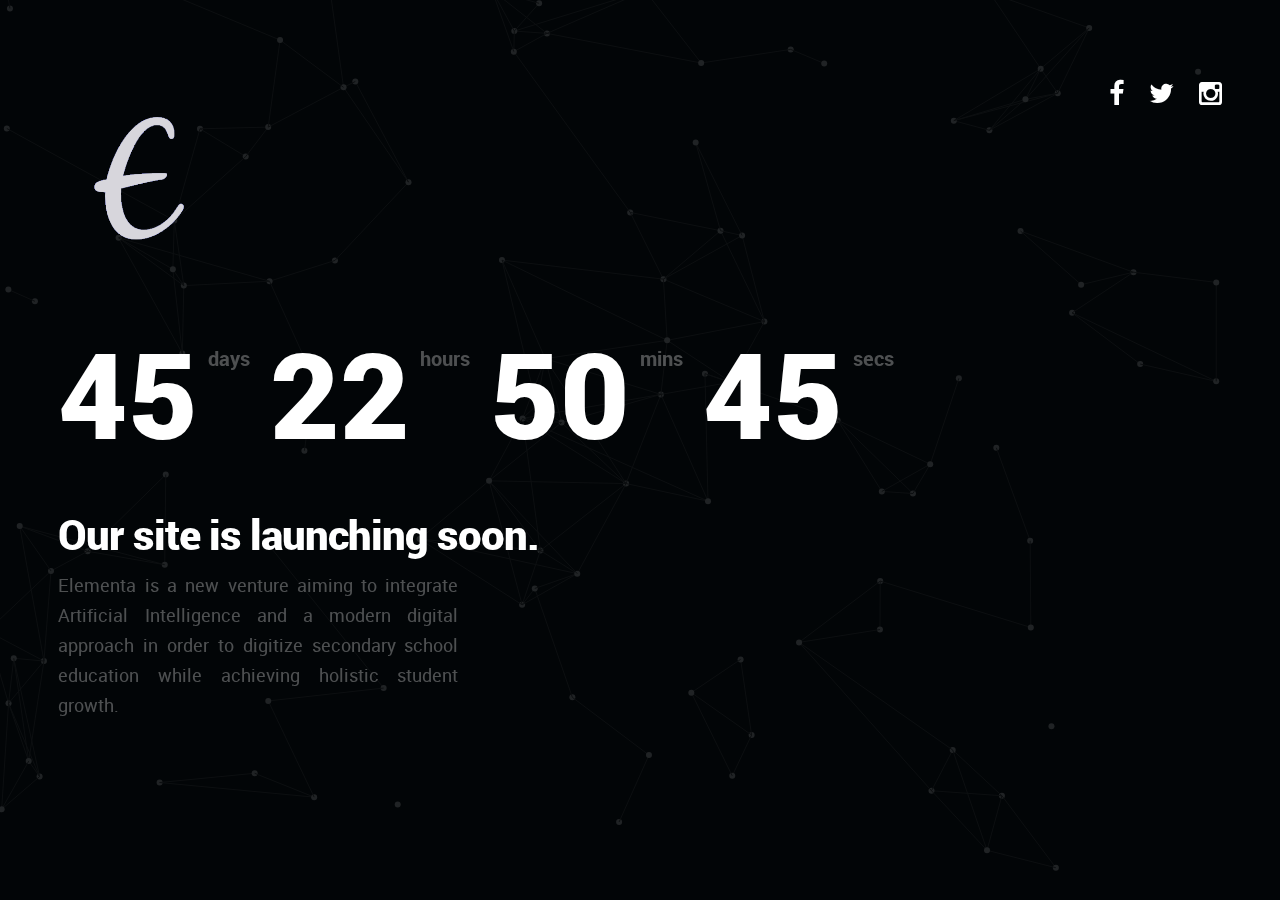
==== commit 1d15b09e: "Time" ====
--- a/index.html
+++ b/index.html
@@ -70,11 +70,11 @@
 
 		   			<div id="counter">
 		   				<div class="half">
-		   					<span>59 <sup>days</sup></span> 
-		 						<span>3 <sup>hours</sup></span>
+		   					<span>45 <sup>days</sup></span> 
+		 						<span>22 <sup>hours</sup></span>
 		   				</div>
 							<div class="half">
-								<span>20 <sup>mins</sup></span>
+								<span>50 <sup>mins</sup></span>
 		 						<span>45 <sup>secs</sup></span>
 		 					</div> 
 		   			</div>
@@ -107,4 +107,4 @@
 
 </body>
 
-</html>+</html>
